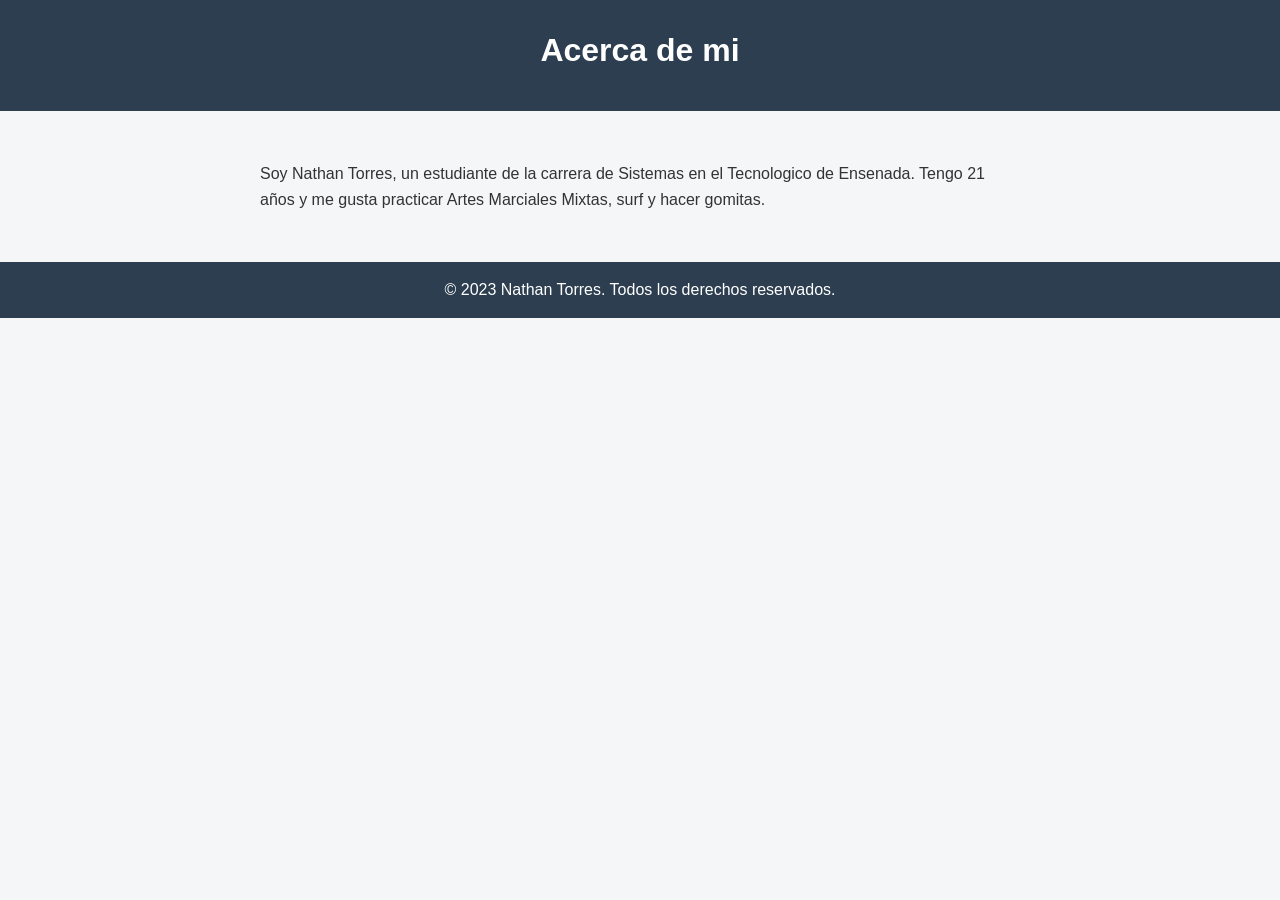
==== pages/acerca.html @ ea70cb4c "Agregar archivos HTML para "Acerca de mi" y "Contacto", y corregir la ruta del CSS en index.html" ====
<!doctype html>
<html lang="en">
  <head>
    <meta charset="UTF-8" />
    <meta name="viewport" content="width=device-width, initial-scale=1.0" />
    <title>Acerca de mi</title>
    <link rel="stylesheet" href="../styles/estilos.css" />
  </head>
  <body>
    <header>
      <h1>Acerca de mi</h1>
    </header>

    <main>
      <p>
        Soy Nathan Torres, un estudiante de la carrera de Sistemas en el
        Tecnologico de Ensenada. Tengo 21 años y me gusta practicar Artes
        Marciales Mixtas, surf y hacer gomitas.
      </p>
    </main>

    <footer>
      <p>&copy; 2023 Nathan Torres. Todos los derechos reservados.</p>
    </footer>
  </body>
</html>
---- styles/estilos.css ----
* {
  margin: 0;
  padding: 0;
  box-sizing: border-box;
}

body {
  font-family: Arial, Helvetica, sans-serif;
  background-color: #f4f6f8;
  color: #333;
  line-height: 1.6;
}

header {
  background-color: #2c3e50;
  color: white;
  text-align: center;
  padding: 25px;
}

header h1 {
  margin-bottom: 10px;
}

header h2 {
  font-weight: normal;
  font-size: 18px;
}

main {
  max-width: 800px;
  margin: 30px auto;
  padding: 20px;
}

section {
  background: white;
  margin-bottom: 20px;
  padding: 20px;
  border-radius: 8px;
  box-shadow: 0px 2px 6px rgba(0, 0, 0, 0.1);
}

ul {
  margin-top: 10px;
  padding-left: 20px;
}

li {
  margin-bottom: 5px;
}

a {
  color: #3498db;
  text-decoration: none;
  font-weight: bold;
}

a:hover {
  text-decoration: underline;
}

footer {
  background-color: #2c3e50;
  color: white;
  text-align: center;
  padding: 15px;
  margin-top: 30px;
}

footer section {
  background: none;
  box-shadow: none;
  margin: 5px 0;
  padding: 5px;
}
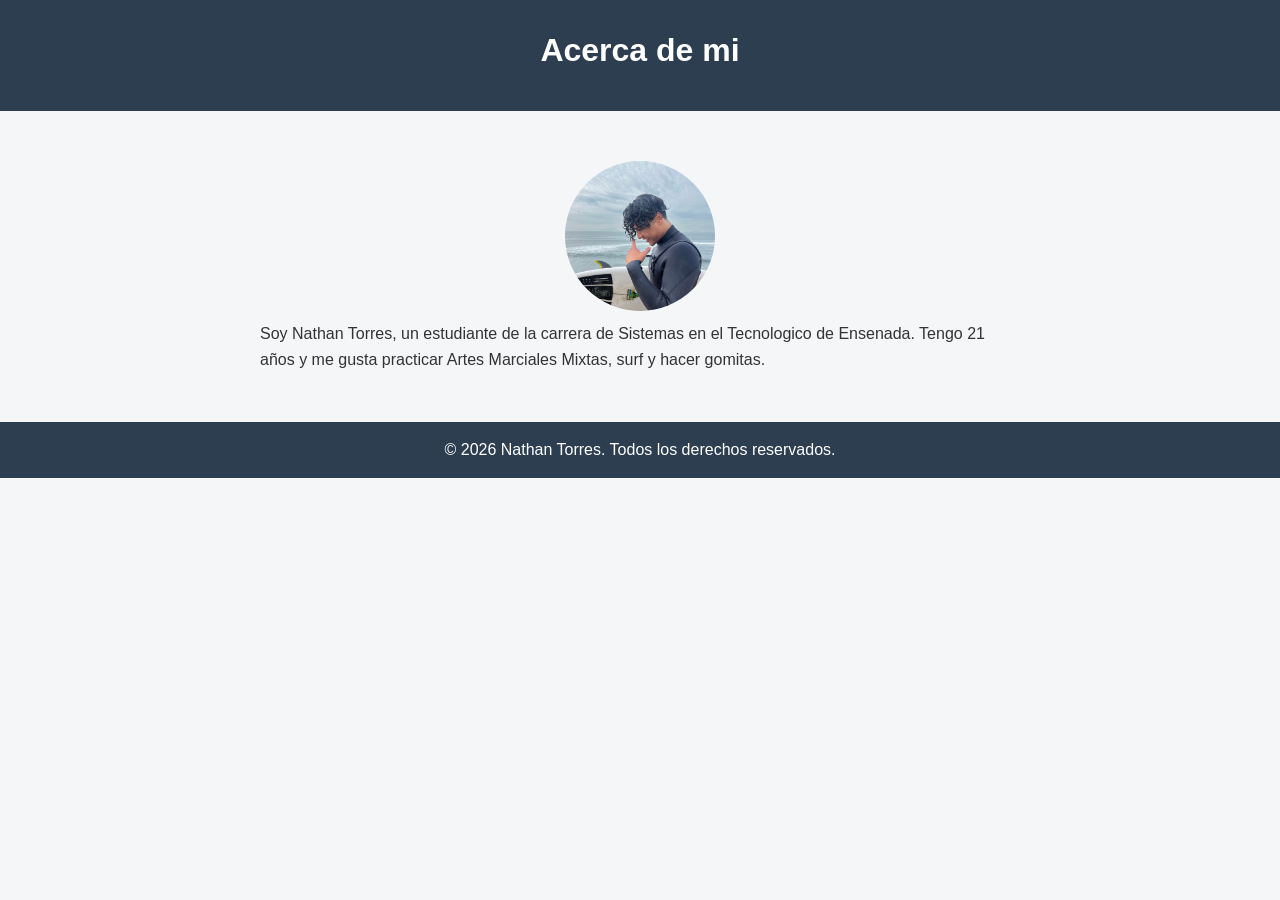
==== commit 6908f5d5: "Agregar sección de dashboard con navegación, imágenes y estilos, y actualizar derechos de autor en l" ====
--- a/pages/acerca.html
+++ b/pages/acerca.html
@@ -12,6 +12,13 @@
     </header>
 
     <main>
+      <a href="https://www.instagram.com/el_fokin_bistek/">
+        <img
+          class="fotoNathan"
+          src="../img/fotoNathan.jpg"
+          alt="Foto de Nathan Torres"
+        />
+      </a>
       <p>
         Soy Nathan Torres, un estudiante de la carrera de Sistemas en el
         Tecnologico de Ensenada. Tengo 21 años y me gusta practicar Artes
@@ -20,7 +27,7 @@
     </main>
 
     <footer>
-      <p>&copy; 2023 Nathan Torres. Todos los derechos reservados.</p>
+      <p>&copy; 2026 Nathan Torres. Todos los derechos reservados.</p>
     </footer>
   </body>
 </html>
--- a/styles/estilos.css
+++ b/styles/estilos.css
@@ -1,76 +1,9 @@
-* {
-  margin: 0;
-  padding: 0;
-  box-sizing: border-box;
-}
+@import url("base/global.css");
 
-body {
-  font-family: Arial, Helvetica, sans-serif;
-  background-color: #f4f6f8;
-  color: #333;
-  line-height: 1.6;
-}
+@import url("layout/header.css");
+@import url("layout/main.css");
+@import url("layout/footer.css");
 
-header {
-  background-color: #2c3e50;
-  color: white;
-  text-align: center;
-  padding: 25px;
-}
-
-header h1 {
-  margin-bottom: 10px;
-}
-
-header h2 {
-  font-weight: normal;
-  font-size: 18px;
-}
-
-main {
-  max-width: 800px;
-  margin: 30px auto;
-  padding: 20px;
-}
-
-section {
-  background: white;
-  margin-bottom: 20px;
-  padding: 20px;
-  border-radius: 8px;
-  box-shadow: 0px 2px 6px rgba(0, 0, 0, 0.1);
-}
-
-ul {
-  margin-top: 10px;
-  padding-left: 20px;
-}
-
-li {
-  margin-bottom: 5px;
-}
-
-a {
-  color: #3498db;
-  text-decoration: none;
-  font-weight: bold;
-}
-
-a:hover {
-  text-decoration: underline;
-}
-
-footer {
-  background-color: #2c3e50;
-  color: white;
-  text-align: center;
-  padding: 15px;
-  margin-top: 30px;
-}
-
-footer section {
-  background: none;
-  box-shadow: none;
-  margin: 5px 0;
-  padding: 5px;
-}
+@import url("components/image.css");
+@import url("layout/sidebar.css");
+@import url("components/card.css");
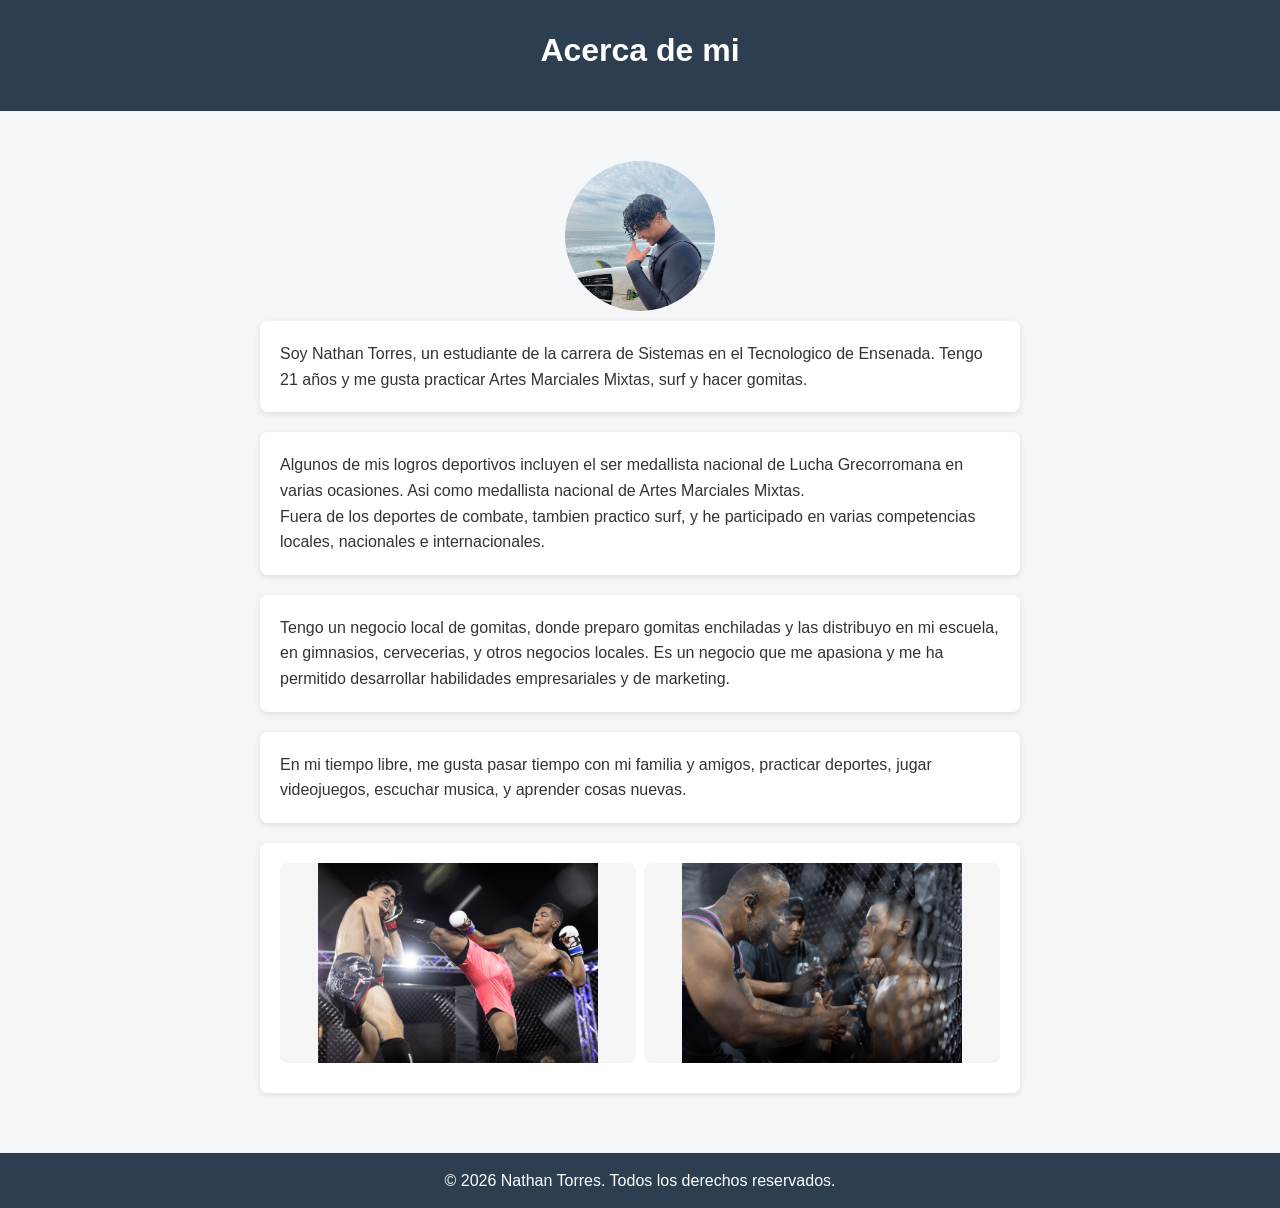
==== commit 2e9bd332: "Agregar nuevas imágenes y secciones a la página "Acerca de mí", además de incluir estilos para la pr" ====
--- a/pages/acerca.html
+++ b/pages/acerca.html
@@ -12,18 +12,61 @@
     </header>
 
     <main>
-      <a href="https://www.instagram.com/el_fokin_bistek/">
+      <a href="../index.html">
         <img
           class="fotoNathan"
           src="../img/fotoNathan.jpg"
-          alt="Foto de Nathan Torres"
+          alt="Foto de Nathan"
         />
       </a>
-      <p>
-        Soy Nathan Torres, un estudiante de la carrera de Sistemas en el
-        Tecnologico de Ensenada. Tengo 21 años y me gusta practicar Artes
-        Marciales Mixtas, surf y hacer gomitas.
-      </p>
+      <section>
+        <p>
+          Soy Nathan Torres, un estudiante de la carrera de Sistemas en el
+          Tecnologico de Ensenada. Tengo 21 años y me gusta practicar Artes
+          Marciales Mixtas, surf y hacer gomitas.
+        </p>
+      </section>
+      <section>
+        <p>
+          Algunos de mis logros deportivos incluyen el ser medallista nacional
+          de Lucha Grecorromana en varias ocasiones. Asi como medallista
+          nacional de Artes Marciales Mixtas.
+        </p>
+        <p>
+          Fuera de los deportes de combate, tambien practico surf, y he
+          participado en varias competencias locales, nacionales e
+          internacionales.
+        </p>
+      </section>
+      <section>
+        <p>
+          Tengo un negocio local de gomitas, donde preparo gomitas enchiladas y
+          las distribuyo en mi escuela, en gimnasios, cervecerias, y otros
+          negocios locales. Es un negocio que me apasiona y me ha permitido
+          desarrollar habilidades empresariales y de marketing.
+        </p>
+      </section>
+      <section>
+        <p>
+          En mi tiempo libre, me gusta pasar tiempo con mi familia y amigos,
+          practicar deportes, jugar videojuegos, escuchar musica, y aprender
+          cosas nuevas.
+        </p>
+      </section>
+      <section class="fotoMMA">
+        <a
+          class="fotoMMA"
+          href="https://www.instagram.com/p/CiG5em9L4Zf/?img_index=1"
+        >
+          <img src="../img/32.jpg" alt="Foto Deportiva" />
+        </a>
+        <a
+          class="fotoMMA"
+          href="https://www.instagram.com/p/CiG5em9L4Zf/?img_index=2"
+        >
+          <img src="../img/27.jpg" alt="Foto Deportiva" />
+        </a>
+      </section>
     </main>
 
     <footer>
--- a/styles/estilos.css
+++ b/styles/estilos.css
@@ -6,4 +6,7 @@
 
 @import url("components/image.css");
 @import url("layout/sidebar.css");
-@import url("components/card.css");
+@import url("layout/card.css");
+@import url("components/form-pro.css");
+@import url("components/nav.css");
+@import url("components/fotosmma.css");
